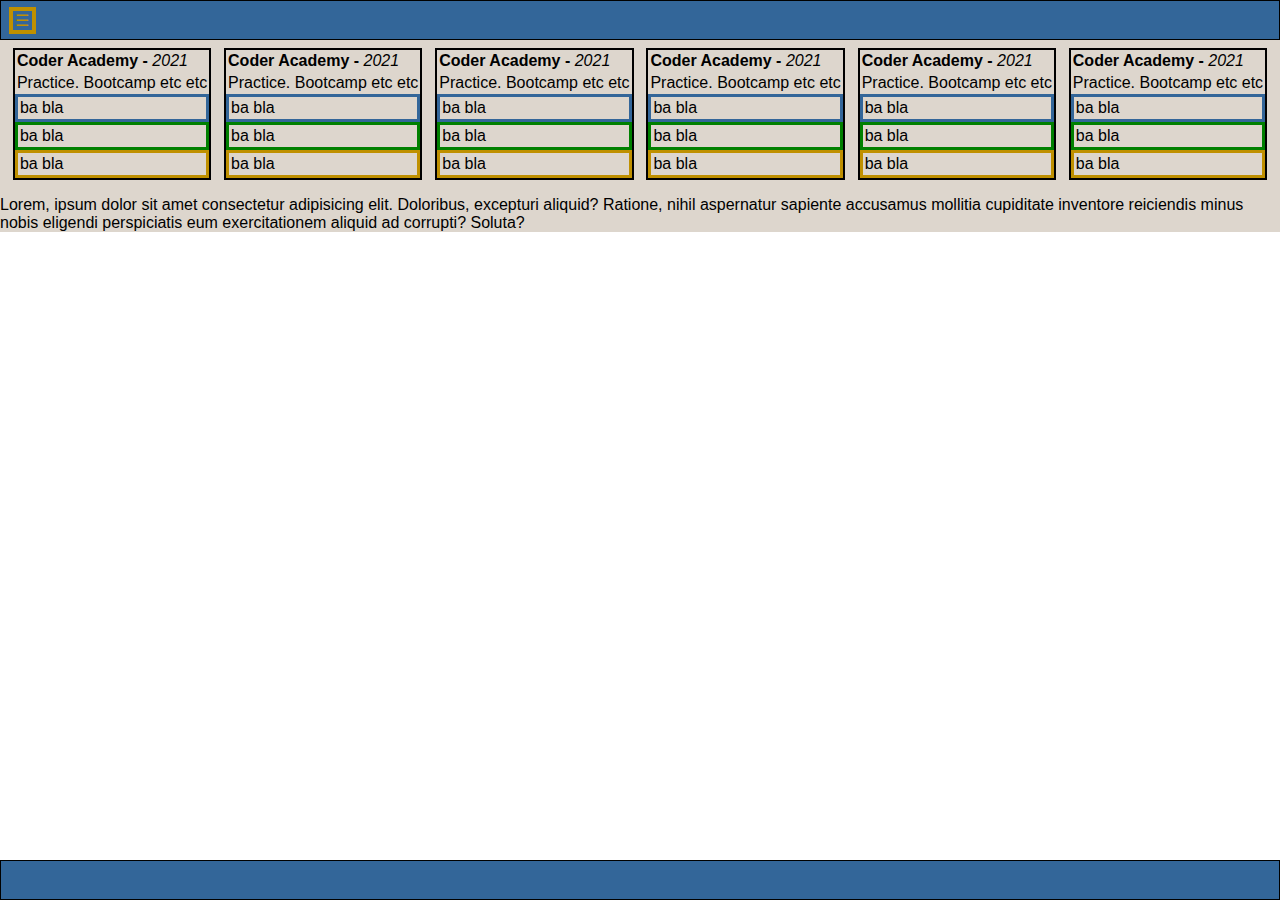
==== about.html @ 795d2b1c "Merge branch 'main' into Home" ====
<!DOCTYPE html>
<html lang="en">
<head>
    <meta charset="UTF-8">
    <meta http-equiv="X-UA-Compatible" content="IE=edge">
    <meta name="viewport" content="width=device-width, initial-scale=1.0">
    <link rel="stylesheet" type="text/css" href="css/style.css">
    <title>About Me</title>
</head>
<body>


<header>
    <nav>
        <div class="dropdown">
            <button class="dropbtn">&#9776;</button>
            <div class="dropdown-content">
            <a href="./index.html">Home</a>
            <a href="./about.html">About</a>
            <a href="./projects.html">Projects</a>
            <a href="./contact.html">Contact</a>
            </div>
          </div>
    </nav>
</header>
 <main class="about-page">
    <section class="whitebody">
        <div class="about-info">
            <!-- Single card -->
            <article class="card">
            <p class="res1"><strong>Coder Academy - </strong><em>2021</em></p>
            <p class="res1">Practice. Bootcamp etc etc</p>
            <p class="res2">ba bla</p>
            <p class="res3">ba bla</p>
            <p class="res4">ba bla</p>

            </article>
            <!-- End of Single card -->
            <article class="card">
            <p class="res1"><strong>Coder Academy - </strong><em>2021</em></p>
            <p class="res1">Practice. Bootcamp etc etc</p>
            <p class="res2">ba bla</p>
            <p class="res3">ba bla</p>
            <p class="res4">ba bla</p>

            </article>
            <!-- End of Single card -->
            <article class="card">
            <p class="res1"><strong>Coder Academy - </strong><em>2021</em></p>
            <p class="res1">Practice. Bootcamp etc etc</p>
            <p class="res2">ba bla</p>
            <p class="res3">ba bla</p>
            <p class="res4">ba bla</p>

            </article>
            <!-- End of Single card -->
            <!-- Single card -->
            <article class="card">
                <p class="res1"><strong>Coder Academy - </strong><em>2021</em></p>
                <p class="res1">Practice. Bootcamp etc etc</p>
                <p class="res2">ba bla</p>
                <p class="res3">ba bla</p>
                <p class="res4">ba bla</p>
            </article>
            <!-- End of Single card -->
            <article class="card">
                <p class="res1"><strong>Coder Academy - </strong><em>2021</em></p>
                <p class="res1">Practice. Bootcamp etc etc</p>
                <p class="res2">ba bla</p>
                <p class="res3">ba bla</p>
                <p class="res4">ba bla</p>
            </article>
                <!-- End of Single card -->
                <article class="card">
                <p class="res1"><strong>Coder Academy - </strong><em>2021</em></p>
                <p class="res1">Practice. Bootcamp etc etc</p>
                <p class="res2">ba bla</p>
                <p class="res3">ba bla</p>
                <p class="res4">ba bla</p>
    
                </article>
                <!-- End of Single card -->
                <p>Lorem, ipsum dolor sit amet consectetur adipisicing elit. Doloribus, excepturi aliquid? Ratione, nihil aspernatur sapiente accusamus mollitia cupiditate inventore reiciendis minus nobis eligendi perspiciatis eum exercitationem aliquid ad corrupti? Soluta?</p>
                

                
        </div>     
    </section>    


 </main>

    
    

   



    

 <footer>
   
</footer>
</body>


</html>









        <!-- <section id="profile">
            <h1 class="title">Rory Evers</h1>
            <div class="row container">
                <div class="col-4 col-s-12">
                    <img src="img/profile.jpg" alt="profile-pic">
                </div>
                <div class="col-8 col-s-12">
                    <p>Lorem ipsum, dolor sit amet consectetur adipisicing elit. Nemo beatae dolores eveniet, ducimus exercitationem velit dolore eius quis incidunt aut minima, porro consequatur fugit, similique ratione tempore distinctio! Animi, earum. Lorem ipsum dolor sit amet, consectetur adipisicing elit. Culpa possimus ducimus tempora odio veniam delectus, totam consequuntur tempore, itaque explicabo a dolorum accusantium ullam placeat reprehenderit, quo reiciendis porro necessitatibus!</p>
                    <p>Lorem ipsum dolor, sit amet consectetur adipisicing elit. Id ipsa vel deleniti sit? Magni facilis excepturi molestias rerum aliquid. Alias facere voluptas officiis sint veniam dolorum veritatis cupiditate autem iste.</p>
                </div>
            </div>
        </section>
        <section id="projects">
            <h1 class="title">PROJECTS</h1>
            <div class="row container">
                <div class="col-4 col-s-12">
                    <div class="project">
                        <img src="img/iot.jpeg" alt="iot">
                        <h2>Internet Of Things</h2>
                        <a href="/">Show More</a>
                    </div>
                </div>
                <div class="col-4 col-s-12">
                    <div class="project">
                        <img src="img/vehicle_diagnostics.jpeg" alt="iot">
                        <h2>vehicle diagnostics</h2>
                        <a href="/">Show More</a>
                    </div>
                </div>
                <div class="col-4 col-s-12">
                    <div class="project">
                        <img src="img/web-development.jpeg" alt="iot">
                        <h2>Web development</h2>
                        <a href="/">Show More</a>
                    </div>
                </div>
            </div>
        </section>
        <section id="skills"></section>
---- css/style.css ----
@import url('https://fonts.googleapis.com/css2?family=Libre+Baskerville&display=swap');
*{
    margin: 0;
    padding: 0;
    box-sizing: border-box;

}



/* Header */

header {
    min-height: 2.5rem;
    background-color: #336699;
    border: 1px solid #000000;
    text-align: center;
    display: flex;
    align-items: center;
    justify-content: left;
    padding-left: 0.5rem;
    width: 100%;
    position: fixed;
    
    
}

.dropbtn {
    background-color: #336699;
    color: #bf9000;
    /* font-weight: 600; */
    /* padding: 0.3em; */
    font-size: 1.0rem;
    border: solid 0.25rem ;
    cursor: pointer;
    height: 100%;
    box-sizing: border-box;
    padding-left: 0.15rem;
    padding-right: 0.15rem;

    
    
  }
  
  .dropdown {
    position: relative;
    display: inline-block;
    
  }
  
  .dropdown-content {
    display: none;
    position: absolute;
    background-color: #f9f9f9;
    min-width: 160px;
    box-shadow: 0px 8px 16px 0px rgba(0,0,0,0.2);
    z-index: 1;
  }
  
  .dropdown-content a {
    color: black;
    padding: 10px 16px;
    text-decoration: none;
    display: block;
    min-height: 1rem;
  }
  
  .dropdown-content a:hover {background-color: #f1f1f1}
  
  .dropdown:hover .dropdown-content {
    display: block;
  }
  
  .dropdown:hover .dropbtn {
    background-color: #3e8e41;
  }

/* body */
body{
    font-family: Verdana, Geneva, Tahoma, sans-serif;
    padding-bottom: 2.5rem;
    /* height: auto; */
}

/* Home */
.home-text {
    height: 100%;
    display: flex;
    flex-direction: column;
    align-items: center;
    justify-content: center;
}

.title {
    font-size: 1rem;
    text-align: center;
    margin-bottom: 1.2rem;
    max-width: 400px;
    font-weight: 400;
}

a {
    text-decoration: none;

}
.home-link1, .home-link2, .home-link3 {
    font-size: 1rem;
    border: 2px solid;
    padding: 0.3rem;
    margin-bottom: 0.3rem;
    border-radius: 3px;
    opacity: 1;
    
}
.home-link1 {
    color: #000000;
    border-color: #bf9000;
}

.home-link2 {
    color: #000000;
    border-color: #336699;
}
.home-link3 {
    color: #000000;
    border-color: green;
}

/* About */

.about-info {
    display: flex;
    flex-wrap: wrap;
    justify-content: space-evenly;
    align-items: center;
}

.card {
    max-width: 500px;
    margin: 1rem 0;
    border: solid 2px #000000;
    
}
.about-page {
   height: 100%;
   padding-top: 2rem;
   background: #ddd6cd;
  
}

.about-heading {
    color: black;
    padding-bottom: 1rem;
}

.about-intro {
    padding-bottom: 1rem;
    
}

.res-area {
    display: flex;
    flex-direction: row;
    flex-wrap: wrap;
    
    justify-content: space-between;
    
}

.res-box {
    border: solid 2px #000000;
    width: 200px;
    padding: 1px;
    background-color: #000000;
    font-size: 1em;
    margin-right: 1rem;
    margin-top: 1rem;
}

.res1, .res2, .res3, .res4, .res5 {
    /* margin: 1px; */
    background-color: #ddd6cd;
    padding: 2px;
}


.res2 {
    border: solid 3px #336699; 
}

.res3 {
    border: solid 3px green; 
}
.res4 {
    border: solid 3px #bf9000; 
}





/* Footer */
footer {
    height: 2.5rem;
    background-color: #336699;
    border: 1px solid #000000;
    position: fixed;
    bottom: 0;
    width: 100%;
    
}
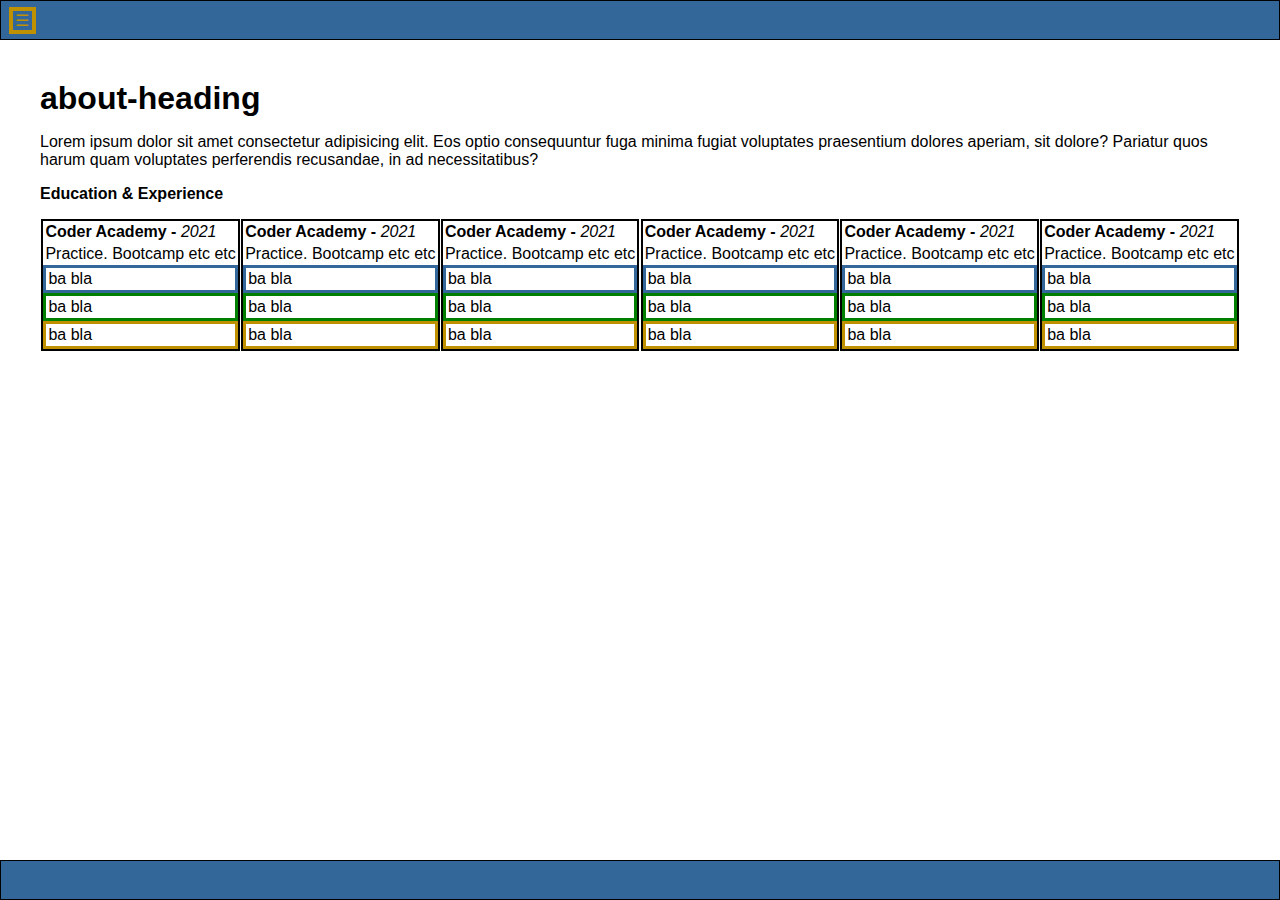
==== commit bceb5015: "Add sub heading, text and styling to About" ====
--- a/about.html
+++ b/about.html
@@ -24,8 +24,13 @@
     </nav>
 </header>
  <main class="about-page">
-    <section class="whitebody">
-        <div class="about-info">
+     <section class="about-top">
+        <h1 class="about-heading">about-heading</h1>
+        <article class="about-text">Lorem ipsum dolor sit amet consectetur adipisicing elit. Eos optio consequuntur fuga minima fugiat voluptates praesentium dolores aperiam, sit dolore? Pariatur quos harum quam voluptates perferendis recusandae, in ad necessitatibus?</article>
+    </section>
+    <h2 class="resume-heading">Education & Experience</h2>
+        <section class="about-info">
+            
             <!-- Single card -->
             <article class="card">
             <p class="res1"><strong>Coder Academy - </strong><em>2021</em></p>
@@ -36,6 +41,7 @@
 
             </article>
             <!-- End of Single card -->
+            <!-- Single card -->
             <article class="card">
             <p class="res1"><strong>Coder Academy - </strong><em>2021</em></p>
             <p class="res1">Practice. Bootcamp etc etc</p>
@@ -45,6 +51,7 @@
 
             </article>
             <!-- End of Single card -->
+            <!-- Single card -->
             <article class="card">
             <p class="res1"><strong>Coder Academy - </strong><em>2021</em></p>
             <p class="res1">Practice. Bootcamp etc etc</p>
@@ -63,6 +70,7 @@
                 <p class="res4">ba bla</p>
             </article>
             <!-- End of Single card -->
+            <!-- Single card -->
             <article class="card">
                 <p class="res1"><strong>Coder Academy - </strong><em>2021</em></p>
                 <p class="res1">Practice. Bootcamp etc etc</p>
@@ -71,6 +79,7 @@
                 <p class="res4">ba bla</p>
             </article>
                 <!-- End of Single card -->
+                <!-- Single card -->
                 <article class="card">
                 <p class="res1"><strong>Coder Academy - </strong><em>2021</em></p>
                 <p class="res1">Practice. Bootcamp etc etc</p>
@@ -80,11 +89,11 @@
     
                 </article>
                 <!-- End of Single card -->
-                <p>Lorem, ipsum dolor sit amet consectetur adipisicing elit. Doloribus, excepturi aliquid? Ratione, nihil aspernatur sapiente accusamus mollitia cupiditate inventore reiciendis minus nobis eligendi perspiciatis eum exercitationem aliquid ad corrupti? Soluta?</p>
+               
                 
 
                 
-        </div>     
+        </section>     
     </section>    
 
 
--- a/css/style.css
+++ b/css/style.css
@@ -20,11 +20,10 @@
     justify-content: left;
     padding-left: 0.5rem;
     width: 100%;
-    position: fixed;
-    
-    
-}
-
+    position: fixed; 
+}
+
+/* Navigation */
 .dropbtn {
     background-color: #336699;
     color: #bf9000;
@@ -36,16 +35,12 @@
     height: 100%;
     box-sizing: border-box;
     padding-left: 0.15rem;
-    padding-right: 0.15rem;
-
-    
-    
-  }
-  
+    padding-right: 0.15rem; 
+  }
+
   .dropdown {
     position: relative;
-    display: inline-block;
-    
+    display: inline-block;  
   }
   
   .dropdown-content {
@@ -78,8 +73,16 @@
 /* body */
 body{
     font-family: Verdana, Geneva, Tahoma, sans-serif;
-    padding-bottom: 2.5rem;
+    /* padding-bottom: 2.5rem; */
     /* height: auto; */
+}
+
+.home-page {
+    height: 100vh;
+    background: #FFFFFF;
+    display: flex;
+    align-items: center;
+    justify-content: center;
 }
 
 /* Home */
@@ -89,6 +92,7 @@
     flex-direction: column;
     align-items: center;
     justify-content: center;
+    /* padding-top: 5rem; */
 }
 
 .title {
@@ -128,6 +132,30 @@
 
 /* About */
 
+.about-page {
+    height: 100%;
+    /* padding-top: 2.5rem; */
+    background: #FFFFFF;
+    /* padding-bottom: 2.5rem; */
+    padding: 2.5rem;
+ }
+
+.about-top {
+    padding-top: 2.5rem;
+    display: flex;
+    flex-direction: column;
+    /* padding: 2.5rem; */
+}
+.about-heading {
+    color: black;
+    padding-bottom: 1rem;
+}
+
+.about-text {
+    padding-bottom: 1rem;
+    
+}
+
 .about-info {
     display: flex;
     flex-wrap: wrap;
@@ -141,45 +169,18 @@
     border: solid 2px #000000;
     
 }
-.about-page {
-   height: 100%;
-   padding-top: 2rem;
-   background: #ddd6cd;
-  
-}
-
-.about-heading {
-    color: black;
-    padding-bottom: 1rem;
-}
-
-.about-intro {
-    padding-bottom: 1rem;
-    
-}
-
-.res-area {
-    display: flex;
-    flex-direction: row;
-    flex-wrap: wrap;
-    
-    justify-content: space-between;
-    
-}
-
-.res-box {
-    border: solid 2px #000000;
-    width: 200px;
-    padding: 1px;
-    background-color: #000000;
-    font-size: 1em;
-    margin-right: 1rem;
-    margin-top: 1rem;
-}
+
+
+
+.resume-heading {
+    font-size: 1rem;
+}
+
+
 
 .res1, .res2, .res3, .res4, .res5 {
     /* margin: 1px; */
-    background-color: #ddd6cd;
+    background-color: #FFFFFF;
     padding: 2px;
 }
 
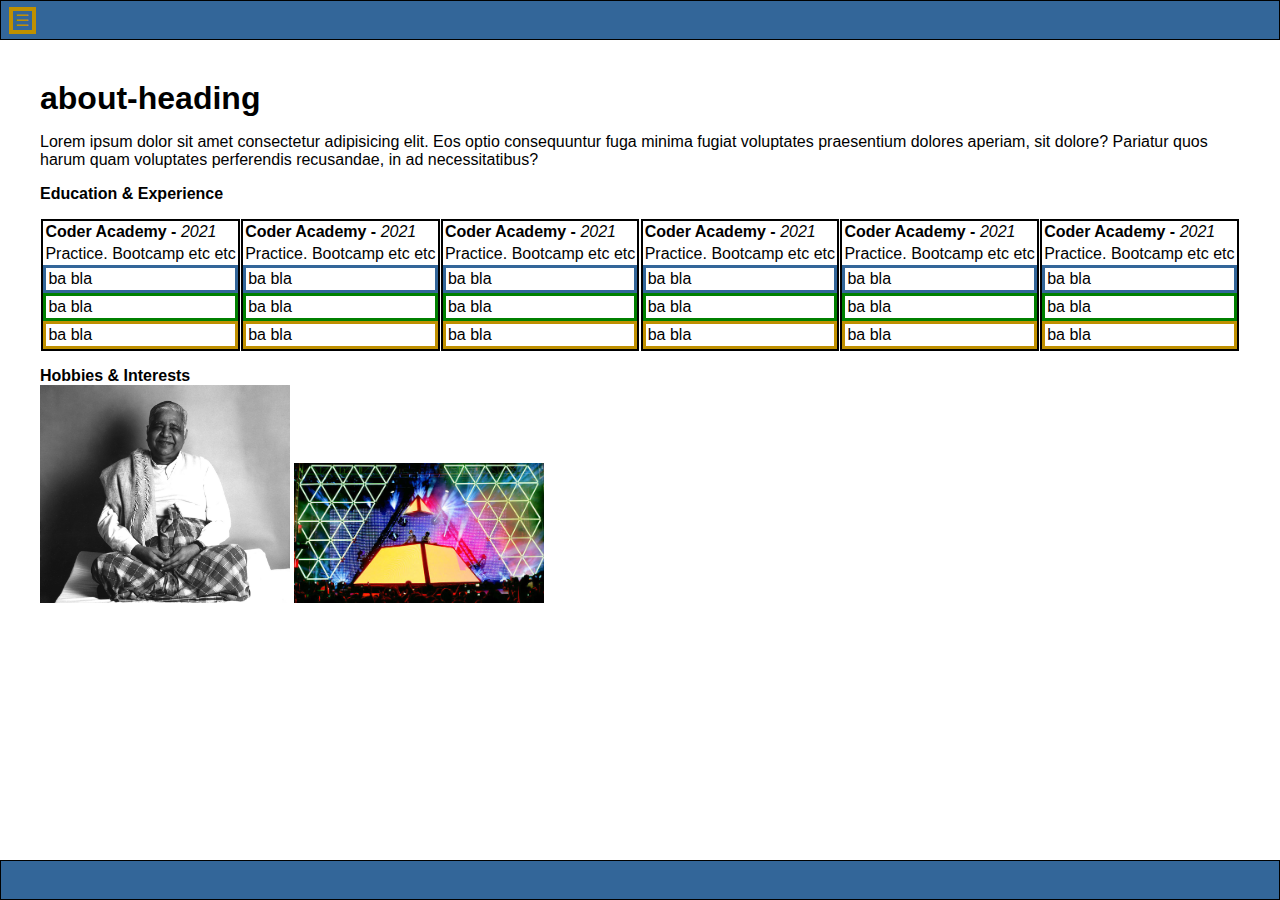
==== commit 84cc2b79: "Add hobby section to About" ====
--- a/about.html
+++ b/about.html
@@ -88,13 +88,17 @@
                 <p class="res4">ba bla</p>
     
                 </article>
-                <!-- End of Single card -->
-               
-                
+                <!-- End of Single card -->   
+        </section>
+        
+        <h2 class="resume-heading">Hobbies & Interests</h2>     
+        <section class="hobby-area">
+            <img class="hobby" src="./img/Vipassana.jpg">
+            <img class="hobby" src="./img/Daft-Punk.jpg">
 
-                
-        </section>     
-    </section>    
+
+        </section>
+    
 
 
  </main>
--- a/css/style.css
+++ b/css/style.css
@@ -196,7 +196,10 @@
     border: solid 3px #bf9000; 
 }
 
-
+/* Hobbies */
+.hobby {
+    max-width: 250px;
+}
 
 
 
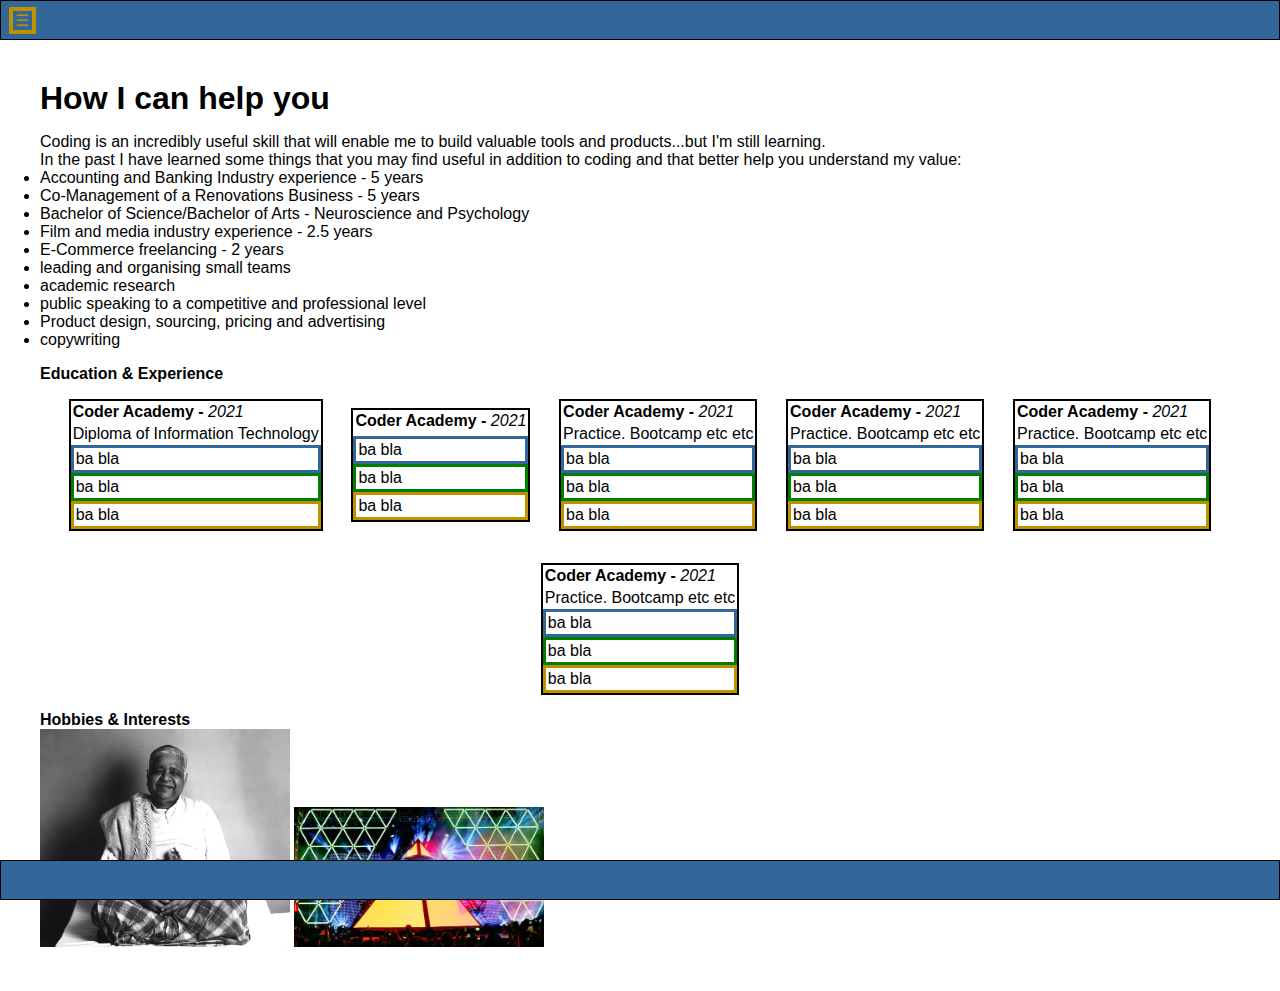
==== commit 7333ec06: "Add content and style to About" ====
--- a/about.html
+++ b/about.html
@@ -25,8 +25,21 @@
 </header>
  <main class="about-page">
      <section class="about-top">
-        <h1 class="about-heading">about-heading</h1>
-        <article class="about-text">Lorem ipsum dolor sit amet consectetur adipisicing elit. Eos optio consequuntur fuga minima fugiat voluptates praesentium dolores aperiam, sit dolore? Pariatur quos harum quam voluptates perferendis recusandae, in ad necessitatibus?</article>
+        <h1 class="about-heading">How I can help you</h1>
+        <article class="about-text"><p class=about-text-p1>Coding is an incredibly useful skill that will enable me to build valuable tools and products...but I'm still learning.</p> <p class = about-text-p2>In the past I have learned some things that you may find useful in addition to coding and that better help you understand my value:</p> 
+            <ul class="skillslist">
+                <li>Accounting and Banking Industry experience - 5 years</li>
+                <li>Co-Management of a Renovations Business - 5 years</li>
+                <li>Bachelor of Science/Bachelor of Arts - Neuroscience and Psychology</li>
+                <li>Film and media industry experience - 2.5 years</li>
+                <li>E-Commerce freelancing - 2 years</li>
+                <li>leading and organising small teams</li>
+                <li>academic research</li>
+                <li>public speaking to a competitive and professional level</li>
+                <li>Product design, sourcing, pricing and advertising</li>
+                <li>copywriting</li> 
+            </ul> 
+        </article>
     </section>
     <h2 class="resume-heading">Education & Experience</h2>
         <section class="about-info">
@@ -34,7 +47,7 @@
             <!-- Single card -->
             <article class="card">
             <p class="res1"><strong>Coder Academy - </strong><em>2021</em></p>
-            <p class="res1">Practice. Bootcamp etc etc</p>
+            <p class="res1">Diploma of Information Technology</p>
             <p class="res2">ba bla</p>
             <p class="res3">ba bla</p>
             <p class="res4">ba bla</p>
@@ -44,7 +57,7 @@
             <!-- Single card -->
             <article class="card">
             <p class="res1"><strong>Coder Academy - </strong><em>2021</em></p>
-            <p class="res1">Practice. Bootcamp etc etc</p>
+            <p class="res1"></p>
             <p class="res2">ba bla</p>
             <p class="res3">ba bla</p>
             <p class="res4">ba bla</p>
--- a/css/style.css
+++ b/css/style.css
@@ -77,6 +77,10 @@
     /* height: auto; */
 }
 
+
+
+/* Home */
+
 .home-page {
     height: 100vh;
     background: #FFFFFF;
@@ -85,7 +89,6 @@
     justify-content: center;
 }
 
-/* Home */
 .home-text {
     height: 100%;
     display: flex;
@@ -164,9 +167,10 @@
 }
 
 .card {
-    max-width: 500px;
+    max-width: 350px;
     margin: 1rem 0;
     border: solid 2px #000000;
+    wrap
     
 }
 
@@ -199,6 +203,109 @@
 /* Hobbies */
 .hobby {
     max-width: 250px;
+}
+
+/* Projects */
+.projects-page {
+    height: 100%;
+    /* padding-top: 2.5rem; */
+    background: #FFFFFF;
+    /* padding-bottom: 2.5rem; */
+    padding: 2.5rem;
+}
+
+.projects-top {
+    padding-top: 2.5rem;
+    display: flex;
+    flex-direction: column;
+    /* padding: 2.5rem; */
+}
+.projects-heading {
+    color: black;
+    padding-bottom: 1rem;
+}
+
+.projects-text {
+    padding-bottom: 1rem;
+    
+}
+
+.coding-heading, .ecomm-heading, .blog-heading {
+    font-size: 1.2rem;
+}
+
+
+/* Cards for project page */
+.p-card {
+    max-width: 300px;
+    margin: 1rem 0;
+    border: solid 2px #000000;
+    padding: 0.5rem;
+    /* height: 300px; */
+}
+
+.pc1 {
+    font-weight: 700;
+}
+.pc2 {
+    padding-bottom: 1rem;
+    font-style: italic;
+    padding-top: 0.25rem;
+
+}
+
+.pc-img {
+    width: 100%;
+    /* max-width: 200px; */
+    padding-top: 1rem;
+    
+    
+}
+
+/* Area where cards sit on projects page */
+.ecomm-info, .blog-info, .coding-info {
+    display: flex;
+    flex-wrap: wrap;
+    justify-content: space-between;
+    align-items: flex-start;
+    
+}
+
+/* Contact Page */
+
+.contact-page {
+    height: 100%;
+    background: #FFFFFF;
+    padding: 2.5rem;
+     }
+    
+.contact-top {
+    padding-top: 2.5rem;
+    display: flex;
+    flex-direction: column;
+    }
+.contact-heading {
+    color: black;
+    padding-bottom: 1rem;
+    }
+    
+.contact-text {
+    padding-bottom: 1rem;
+        
+    }
+    
+.contact-info {
+    /* display: flex; */
+    /* flex-direction: column; */
+    /* flex-wrap: wrap; */
+    
+    /* padding-right: 1rem; */
+    list-style-type: none;
+    
+    }
+
+.contact-info li {
+    padding-bottom: 1rem;
 }
 
 
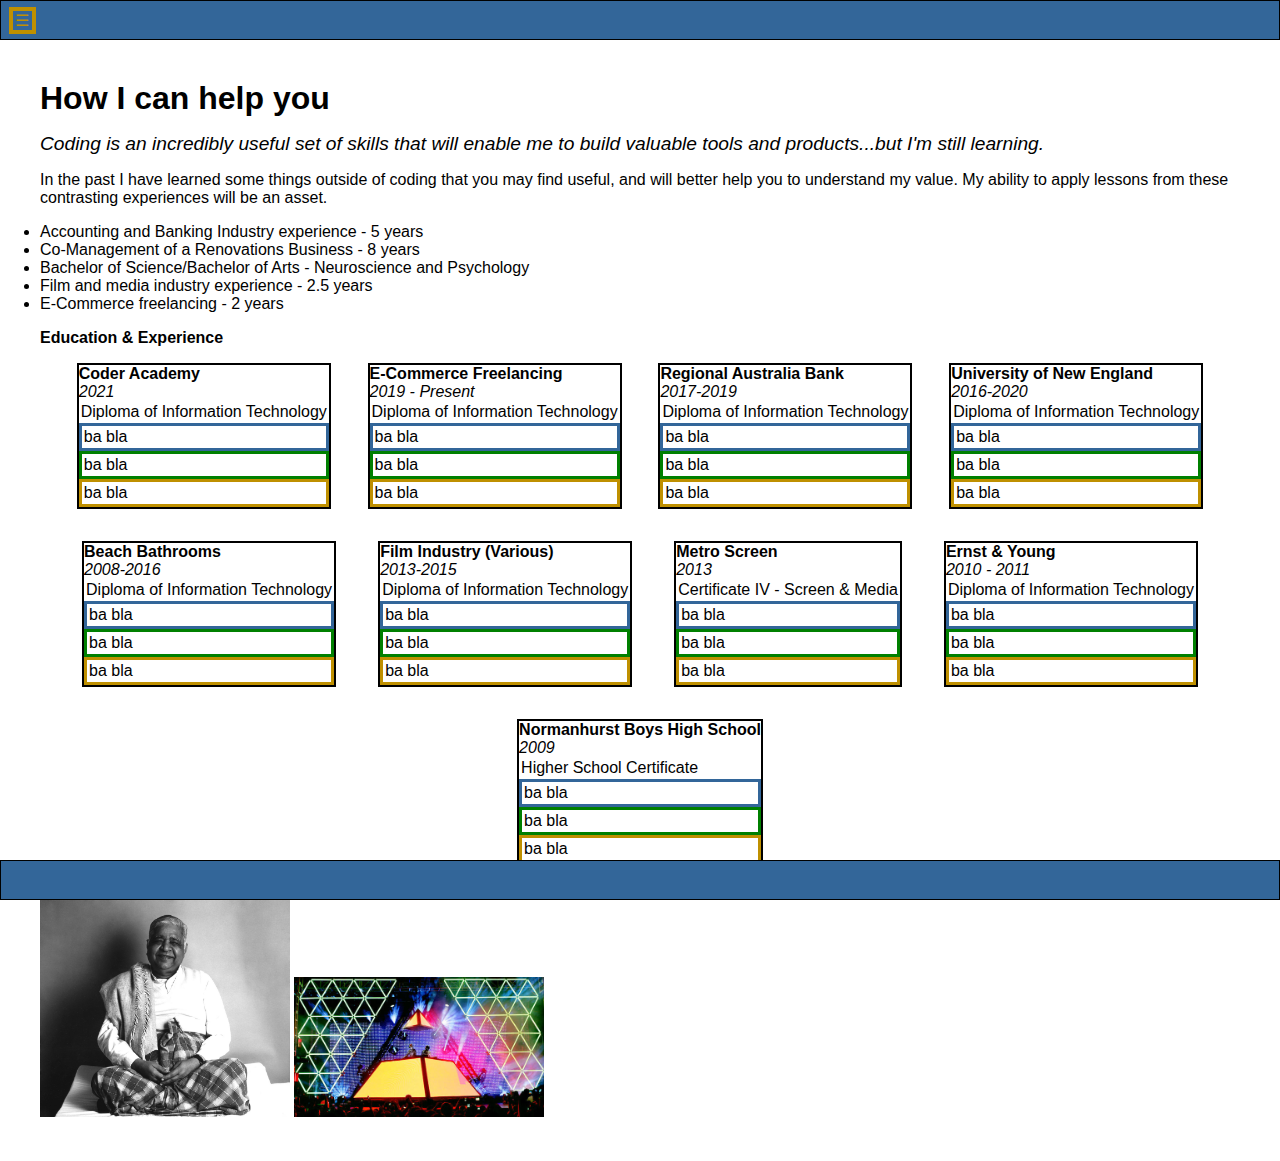
==== commit 336e5e95: "Merge pull request #20 from RoryEvers/aboutcontent" ====
--- a/about.html
+++ b/about.html
@@ -26,18 +26,16 @@
  <main class="about-page">
      <section class="about-top">
         <h1 class="about-heading">How I can help you</h1>
-        <article class="about-text"><p class=about-text-p1>Coding is an incredibly useful skill that will enable me to build valuable tools and products...but I'm still learning.</p> <p class = about-text-p2>In the past I have learned some things that you may find useful in addition to coding and that better help you understand my value:</p> 
+        <article class="about-text">
+            <p class=about-text-p1><span class="quote">Coding is an incredibly useful set of skills that will enable me to build valuable tools and products...but I'm still learning.</span></p> 
+            <p class = about-text-p2>In the past I have learned some things outside of coding that you may find useful, and will better help you to understand my value. My ability to apply lessons from these contrasting experiences will be an asset. </p> 
             <ul class="skillslist">
                 <li>Accounting and Banking Industry experience - 5 years</li>
-                <li>Co-Management of a Renovations Business - 5 years</li>
+                <li>Co-Management of a Renovations Business - 8 years</li>
                 <li>Bachelor of Science/Bachelor of Arts - Neuroscience and Psychology</li>
                 <li>Film and media industry experience - 2.5 years</li>
                 <li>E-Commerce freelancing - 2 years</li>
-                <li>leading and organising small teams</li>
-                <li>academic research</li>
-                <li>public speaking to a competitive and professional level</li>
-                <li>Product design, sourcing, pricing and advertising</li>
-                <li>copywriting</li> 
+               
             </ul> 
         </article>
     </section>
@@ -46,62 +44,105 @@
             
             <!-- Single card -->
             <article class="card">
-            <p class="res1"><strong>Coder Academy - </strong><em>2021</em></p>
-            <p class="res1">Diploma of Information Technology</p>
-            <p class="res2">ba bla</p>
-            <p class="res3">ba bla</p>
-            <p class="res4">ba bla</p>
+              <p class="res-h">Coder Academy</p>
+              <p class="res-date">2021</p>
+              <p class="res1">Diploma of Information Technology</p>
+              <p class="res2">ba bla</p>
+              <p class="res3">ba bla</p>
+              <p class="res4">ba bla</p>
 
             </article>
             <!-- End of Single card -->
             <!-- Single card -->
             <article class="card">
-            <p class="res1"><strong>Coder Academy - </strong><em>2021</em></p>
-            <p class="res1"></p>
-            <p class="res2">ba bla</p>
-            <p class="res3">ba bla</p>
-            <p class="res4">ba bla</p>
-
-            </article>
-            <!-- End of Single card -->
-            <!-- Single card -->
-            <article class="card">
-            <p class="res1"><strong>Coder Academy - </strong><em>2021</em></p>
-            <p class="res1">Practice. Bootcamp etc etc</p>
-            <p class="res2">ba bla</p>
-            <p class="res3">ba bla</p>
-            <p class="res4">ba bla</p>
-
-            </article>
-            <!-- End of Single card -->
-            <!-- Single card -->
-            <article class="card">
-                <p class="res1"><strong>Coder Academy - </strong><em>2021</em></p>
-                <p class="res1">Practice. Bootcamp etc etc</p>
-                <p class="res2">ba bla</p>
-                <p class="res3">ba bla</p>
-                <p class="res4">ba bla</p>
-            </article>
-            <!-- End of Single card -->
-            <!-- Single card -->
-            <article class="card">
-                <p class="res1"><strong>Coder Academy - </strong><em>2021</em></p>
-                <p class="res1">Practice. Bootcamp etc etc</p>
-                <p class="res2">ba bla</p>
-                <p class="res3">ba bla</p>
-                <p class="res4">ba bla</p>
-            </article>
-                <!-- End of Single card -->
-                <!-- Single card -->
-                <article class="card">
-                <p class="res1"><strong>Coder Academy - </strong><em>2021</em></p>
-                <p class="res1">Practice. Bootcamp etc etc</p>
-                <p class="res2">ba bla</p>
-                <p class="res3">ba bla</p>
-                <p class="res4">ba bla</p>
-    
-                </article>
-                <!-- End of Single card -->   
+                <p class="res-h">E-Commerce Freelancing</p>
+                <p class="res-date">2019 - Present</p>
+                <p class="res1">Diploma of Information Technology</p>
+                <p class="res2">ba bla</p>
+                <p class="res3">ba bla</p>
+                <p class="res4">ba bla</p>
+  
+              </article>
+              <!-- End of Single card -->
+            <!-- Single card -->
+            <article class="card">
+                <p class="res-h">Regional Australia Bank</p>
+                <p class="res-date">2017-2019</p>
+                <p class="res1">Diploma of Information Technology</p>
+                <p class="res2">ba bla</p>
+                <p class="res3">ba bla</p>
+                <p class="res4">ba bla</p>
+  
+              </article>
+              <!-- End of Single card -->
+            <!-- Single card -->
+            <article class="card">
+                <p class="res-h">University of New England</p>
+                <p class="res-date">2016-2020</p>
+                <p class="res1">Diploma of Information Technology</p>
+                <p class="res2">ba bla</p>
+                <p class="res3">ba bla</p>
+                <p class="res4">ba bla</p>
+  
+              </article>
+              <!-- End of Single card -->
+            <!-- Single card -->
+            <article class="card">
+                <p class="res-h">Beach Bathrooms</p>
+                <p class="res-date">2008-2016</p>
+                <p class="res1">Diploma of Information Technology</p>
+                <p class="res2">ba bla</p>
+                <p class="res3">ba bla</p>
+                <p class="res4">ba bla</p>
+  
+              </article>
+              <!-- End of Single card -->
+            <!-- Single card -->
+            <article class="card">
+                <p class="res-h">Film Industry (Various)</p>
+                <p class="res-date">2013-2015</p>
+                <p class="res1">Diploma of Information Technology</p>
+                <p class="res2">ba bla</p>
+                <p class="res3">ba bla</p>
+                <p class="res4">ba bla</p>
+  
+              </article>
+              <!-- End of Single card -->
+            <!-- Single card -->
+            <article class="card">
+                <p class="res-h">Metro Screen</p>
+                <p class="res-date">2013</p>
+                <p class="res1">Certificate IV - Screen & Media</p>
+                <p class="res2">ba bla</p>
+                <p class="res3">ba bla</p>
+                <p class="res4">ba bla</p>
+  
+              </article>
+              <!-- End of Single card -->
+            <!-- Single card -->
+            <article class="card">
+                <p class="res-h">Ernst & Young</p>
+                <p class="res-date">2010 - 2011</p>
+                <p class="res1">Diploma of Information Technology</p>
+                <p class="res2">ba bla</p>
+                <p class="res3">ba bla</p>
+                <p class="res4">ba bla</p>
+  
+              </article>
+              <!-- End of Single card -->
+            <!-- Single card -->
+            <article class="card">
+                <p class="res-h">Normanhurst Boys High School</p>
+                <p class="res-date">2009</p>
+                <p class="res1">Higher School Certificate</p>
+                <p class="res2">ba bla</p>
+                <p class="res3">ba bla</p>
+                <p class="res4">ba bla</p>
+  
+              </article>
+              <!-- End of Single card -->
+                 
+                    
         </section>
         
         <h2 class="resume-heading">Hobbies & Interests</h2>     
--- a/css/style.css
+++ b/css/style.css
@@ -147,6 +147,9 @@
     padding-top: 2.5rem;
     display: flex;
     flex-direction: column;
+    justify-content: space-evenly;
+    flex-wrap: wrap;
+    /* max-width: 500px */
     /* padding: 2.5rem; */
 }
 .about-heading {
@@ -159,6 +162,18 @@
     
 }
 
+.about-text-p1 {
+    padding-bottom: 1rem;
+}
+.about-text-p2 {
+    padding-bottom: 1rem;
+}
+
+.quote {
+    font-style: italic;
+    font-size: 1.2rem;
+    
+}
 .about-info {
     display: flex;
     flex-wrap: wrap;
@@ -170,7 +185,7 @@
     max-width: 350px;
     margin: 1rem 0;
     border: solid 2px #000000;
-    wrap
+   
     
 }
 
@@ -188,6 +203,13 @@
     padding: 2px;
 }
 
+.res-h {
+    font-weight: bold;
+}
+
+.res-date {
+    font-style: italic;
+}
 
 .res2 {
     border: solid 3px #336699; 
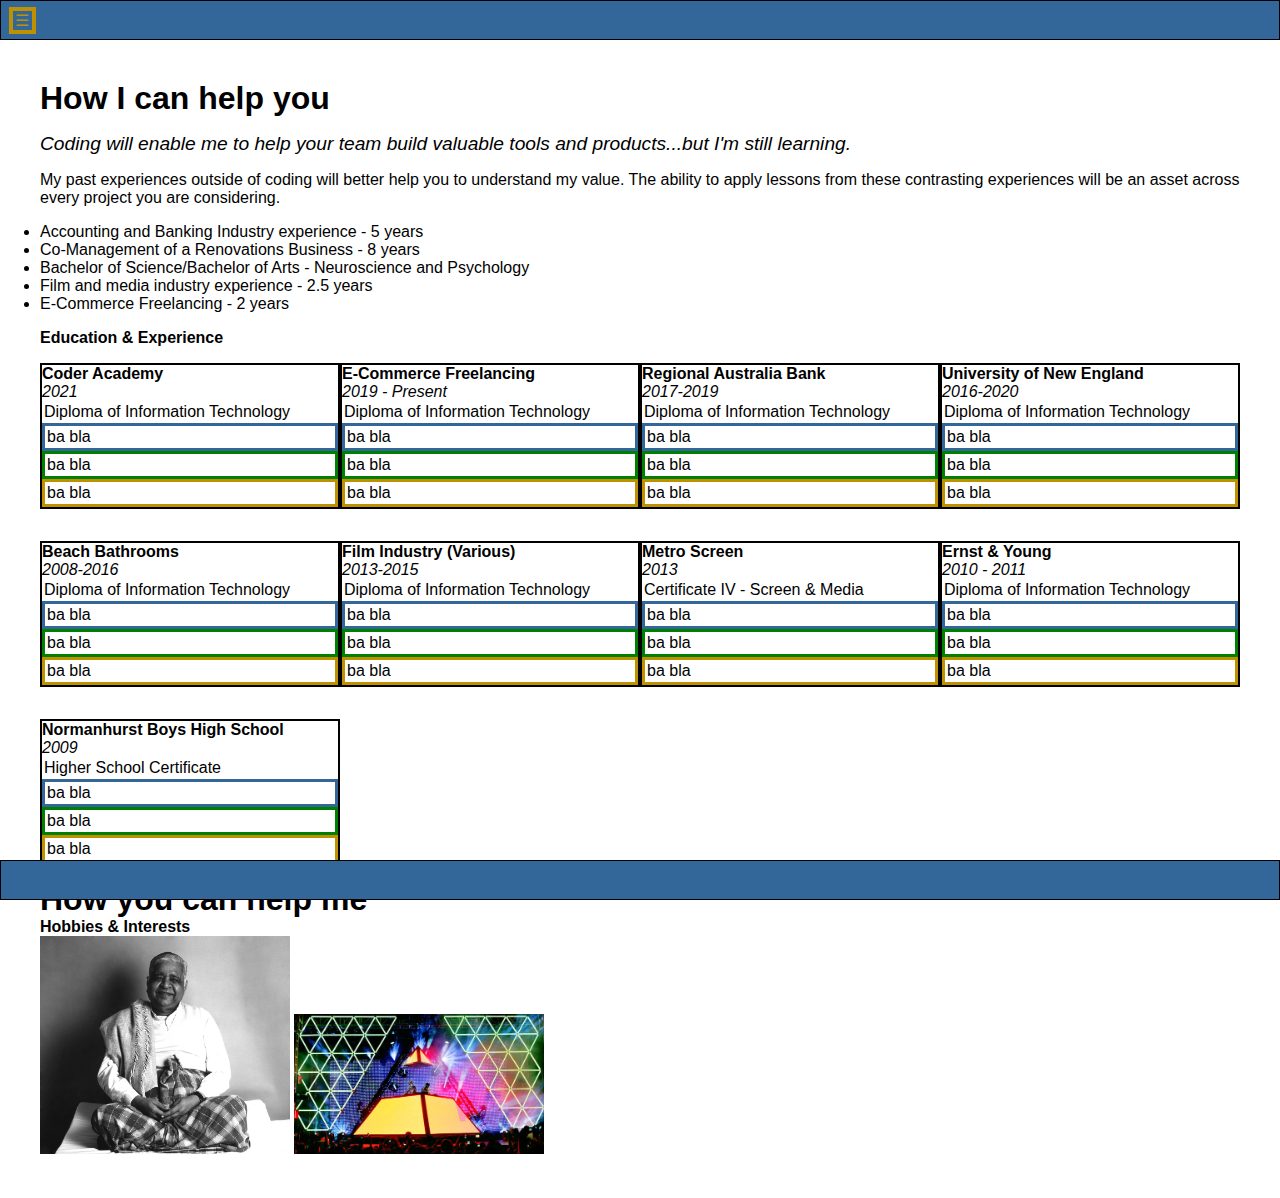
==== commit 11d9acbf: "Edit paragraphs and formatting About upper section" ====
--- a/about.html
+++ b/about.html
@@ -27,16 +27,17 @@
      <section class="about-top">
         <h1 class="about-heading">How I can help you</h1>
         <article class="about-text">
-            <p class=about-text-p1><span class="quote">Coding is an incredibly useful set of skills that will enable me to build valuable tools and products...but I'm still learning.</span></p> 
-            <p class = about-text-p2>In the past I have learned some things outside of coding that you may find useful, and will better help you to understand my value. My ability to apply lessons from these contrasting experiences will be an asset. </p> 
+            <p class=about-text-p1><span class="quote">Coding will enable me to help your team build valuable tools and products...but I'm still learning.</span></p> 
+            <p class = about-text-p2>My past experiences outside of coding will better help you to understand my value. The ability to apply lessons from these contrasting experiences will be an asset across every project you are considering. </p> 
             <ul class="skillslist">
                 <li>Accounting and Banking Industry experience - 5 years</li>
                 <li>Co-Management of a Renovations Business - 8 years</li>
                 <li>Bachelor of Science/Bachelor of Arts - Neuroscience and Psychology</li>
                 <li>Film and media industry experience - 2.5 years</li>
-                <li>E-Commerce freelancing - 2 years</li>
+                <li>E-Commerce Freelancing - 2 years</li>
                
             </ul> 
+            
         </article>
     </section>
     <h2 class="resume-heading">Education & Experience</h2>
@@ -144,8 +145,13 @@
                  
                     
         </section>
-        
-        <h2 class="resume-heading">Hobbies & Interests</h2>     
+        <section class="forme">
+        <h1 class="forme-h">How you can help me</h1>
+        
+        
+        
+        
+            <h2 class="resume-heading">Hobbies & Interests</h2>     
         <section class="hobby-area">
             <img class="hobby" src="./img/Vipassana.jpg">
             <img class="hobby" src="./img/Daft-Punk.jpg">
@@ -153,7 +159,7 @@
 
         </section>
     
-
+    </section>
 
  </main>
 
--- a/css/style.css
+++ b/css/style.css
@@ -177,12 +177,13 @@
 .about-info {
     display: flex;
     flex-wrap: wrap;
-    justify-content: space-evenly;
+    justify-content: space-between;
     align-items: center;
 }
 
 .card {
-    max-width: 350px;
+    /* max-width: 350px; */
+    width: 300px;
     margin: 1rem 0;
     border: solid 2px #000000;
    
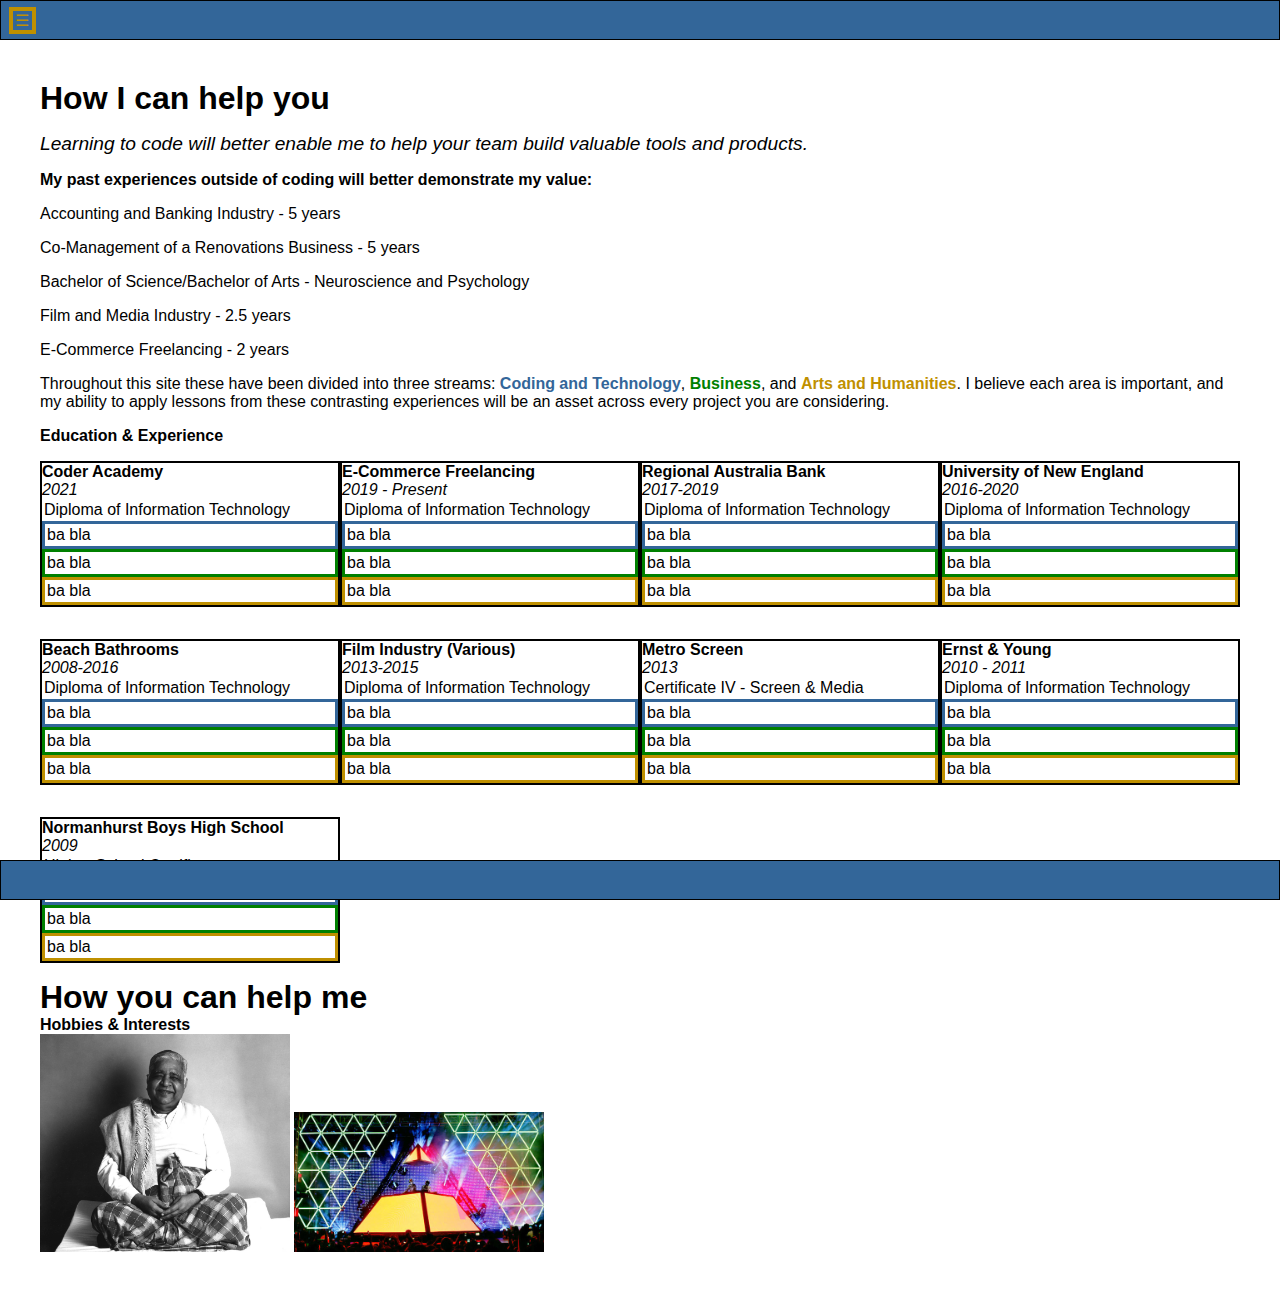
==== commit 90015b2d: "Merge pull request #21 from RoryEvers/aboutcontent" ====
--- a/about.html
+++ b/about.html
@@ -27,16 +27,18 @@
      <section class="about-top">
         <h1 class="about-heading">How I can help you</h1>
         <article class="about-text">
-            <p class=about-text-p1><span class="quote">Coding will enable me to help your team build valuable tools and products...but I'm still learning.</span></p> 
-            <p class = about-text-p2>My past experiences outside of coding will better help you to understand my value. The ability to apply lessons from these contrasting experiences will be an asset across every project you are considering. </p> 
+           <span class="quote">Learning to code will better enable me to help your team build valuable tools and products.</span> 
+            <p class = about-text-p1>My past experiences outside of coding will better demonstrate my value:</p>  
             <ul class="skillslist">
-                <li>Accounting and Banking Industry experience - 5 years</li>
-                <li>Co-Management of a Renovations Business - 8 years</li>
+                <li>Accounting and Banking Industry - 5 years</li>
+                <li>Co-Management of a Renovations Business - 5 years</li>
                 <li>Bachelor of Science/Bachelor of Arts - Neuroscience and Psychology</li>
-                <li>Film and media industry experience - 2.5 years</li>
+                <li>Film and Media Industry - 2.5 years</li>
                 <li>E-Commerce Freelancing - 2 years</li>
                
             </ul> 
+            <p class="about-text-p2"></p>Throughout this site these have been divided into three streams: <span class="coding-span">Coding and Technology</span>, <span class="bus-span">Business</span>, and <span class="arts-span">Arts and Humanities</span>. I believe each area is important, and my ability to apply lessons from these contrasting experiences will be an asset across every project you are considering.</p> 
+            
             
         </article>
     </section>
--- a/css/style.css
+++ b/css/style.css
@@ -164,16 +164,40 @@
 
 .about-text-p1 {
     padding-bottom: 1rem;
-}
-.about-text-p2 {
-    padding-bottom: 1rem;
-}
+    font-weight: 600;
+    padding-top: 1rem;
+}
+/* .about-text-p2 {
+    padding-bottom: 1rem;
+} */
 
 .quote {
     font-style: italic;
     font-size: 1.2rem;
-    
-}
+    /* padding-bottom: 1rem; */
+    
+}
+
+.coding-span {
+    font-weight: 600;
+    color: #336699;
+}
+
+.bus-span {
+    font-weight: 600;
+    color: green;
+}
+
+.arts-span {
+    font-weight: 600;
+    color: #bf9000;
+}
+
+.skillslist li {
+list-style-type: none;
+padding-bottom: 1rem;
+}
+
 .about-info {
     display: flex;
     flex-wrap: wrap;
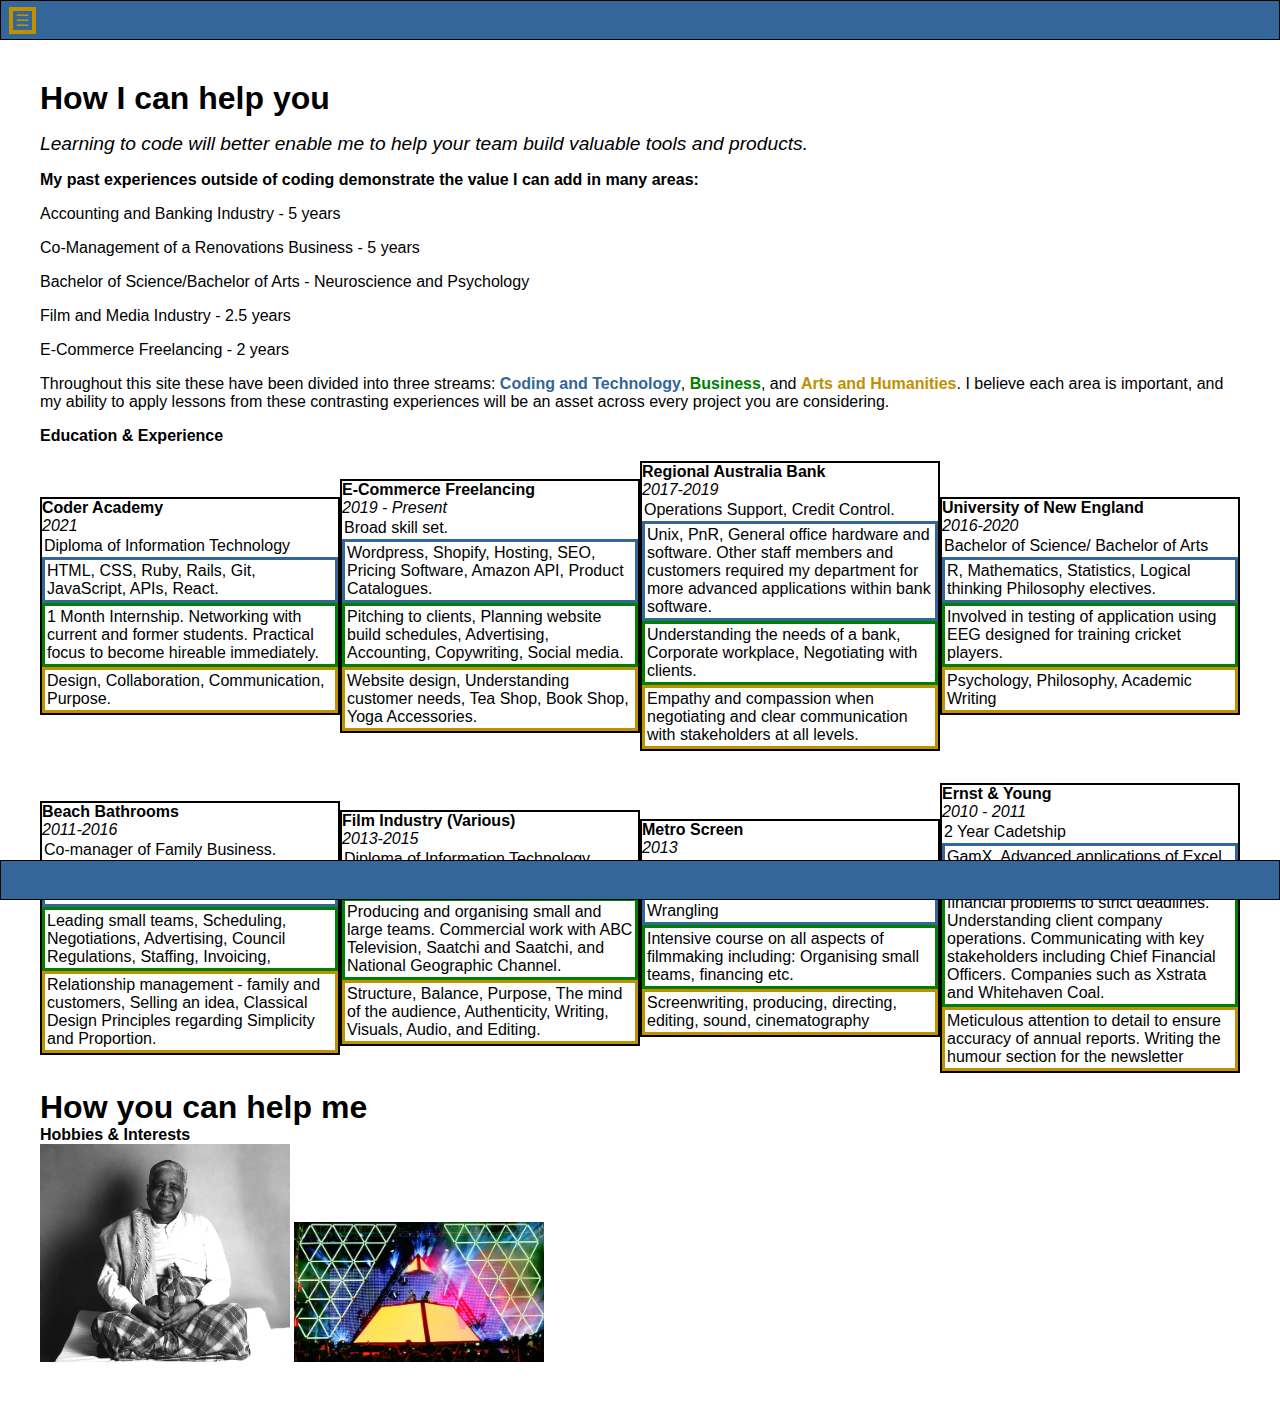
==== commit d46a53ba: "edit content resume cards" ====
--- a/about.html
+++ b/about.html
@@ -28,7 +28,7 @@
         <h1 class="about-heading">How I can help you</h1>
         <article class="about-text">
            <span class="quote">Learning to code will better enable me to help your team build valuable tools and products.</span> 
-            <p class = about-text-p1>My past experiences outside of coding will better demonstrate my value:</p>  
+            <p class = about-text-p1>My past experiences outside of coding demonstrate the value I can add in many areas:</p>  
             <ul class="skillslist">
                 <li>Accounting and Banking Industry - 5 years</li>
                 <li>Co-Management of a Renovations Business - 5 years</li>
@@ -50,9 +50,9 @@
               <p class="res-h">Coder Academy</p>
               <p class="res-date">2021</p>
               <p class="res1">Diploma of Information Technology</p>
-              <p class="res2">ba bla</p>
-              <p class="res3">ba bla</p>
-              <p class="res4">ba bla</p>
+              <p class="res2">HTML, CSS, Ruby, Rails, Git, JavaScript, APIs, React.</p>
+              <p class="res3">1 Month Internship. Networking with current and former students. Practical focus to become hireable immediately. </p>
+              <p class="res4">Design, Collaboration, Communication, Purpose.</p>
 
             </article>
             <!-- End of Single card -->
@@ -60,10 +60,10 @@
             <article class="card">
                 <p class="res-h">E-Commerce Freelancing</p>
                 <p class="res-date">2019 - Present</p>
-                <p class="res1">Diploma of Information Technology</p>
-                <p class="res2">ba bla</p>
-                <p class="res3">ba bla</p>
-                <p class="res4">ba bla</p>
+                <p class="res1">Broad skill set.</p>
+                <p class="res2">Wordpress, Shopify, Hosting, SEO, Pricing Software, Amazon API, Product Catalogues.</p>
+                <p class="res3">Pitching to clients, Planning website build schedules, Advertising, Accounting, Copywriting, Social media. </p>
+                <p class="res4">Website design, Understanding customer needs, Tea Shop, Book Shop, Yoga Accessories.</p>
   
               </article>
               <!-- End of Single card -->
@@ -71,10 +71,10 @@
             <article class="card">
                 <p class="res-h">Regional Australia Bank</p>
                 <p class="res-date">2017-2019</p>
-                <p class="res1">Diploma of Information Technology</p>
-                <p class="res2">ba bla</p>
-                <p class="res3">ba bla</p>
-                <p class="res4">ba bla</p>
+                <p class="res1">Operations Support, Credit Control.</p>
+                <p class="res2">Unix, PnR, General office hardware and software. Other staff members and customers required my department for more advanced applications within bank software.</p>
+                <p class="res3">Understanding the needs of a bank, Corporate workplace, Negotiating with clients.</p>
+                <p class="res4">Empathy and compassion when negotiating and clear communication with stakeholders at all levels.</p>
   
               </article>
               <!-- End of Single card -->
@@ -82,21 +82,21 @@
             <article class="card">
                 <p class="res-h">University of New England</p>
                 <p class="res-date">2016-2020</p>
-                <p class="res1">Diploma of Information Technology</p>
-                <p class="res2">ba bla</p>
-                <p class="res3">ba bla</p>
-                <p class="res4">ba bla</p>
+                <p class="res1">Bachelor of Science/ Bachelor of Arts</p>
+                <p class="res2">R, Mathematics, Statistics, Logical thinking Philosophy electives. </p>
+                <p class="res3">Involved in testing of application using EEG designed for training cricket players.</p>
+                <p class="res4">Psychology, Philosophy, Academic Writing </p>
   
               </article>
               <!-- End of Single card -->
             <!-- Single card -->
             <article class="card">
                 <p class="res-h">Beach Bathrooms</p>
-                <p class="res-date">2008-2016</p>
-                <p class="res1">Diploma of Information Technology</p>
-                <p class="res2">ba bla</p>
-                <p class="res3">ba bla</p>
-                <p class="res4">ba bla</p>
+                <p class="res-date">2011-2016</p>
+                <p class="res1">Co-manager of Family Business.</p>
+                <p class="res2">CAD, MYOB, tools with digital features, website</p>
+                <p class="res3">Leading small teams, Scheduling, Negotiations, Advertising, Council Regulations, Staffing, Invoicing, </p>
+                <p class="res4">Relationship management - family and customers, Selling an idea, Classical Design Principles regarding Simplicity and Proportion.</p>
   
               </article>
               <!-- End of Single card -->
@@ -105,9 +105,9 @@
                 <p class="res-h">Film Industry (Various)</p>
                 <p class="res-date">2013-2015</p>
                 <p class="res1">Diploma of Information Technology</p>
-                <p class="res2">ba bla</p>
-                <p class="res3">ba bla</p>
-                <p class="res4">ba bla</p>
+                <p class="res2">Final Cut Pro</p>
+                <p class="res3">Producing and organising small and large teams. Commercial work with ABC Television, Saatchi and Saatchi, and National Geographic Channel.</p>
+                <p class="res4">Structure, Balance, Purpose, The mind of the audience, Authenticity, Writing, Visuals, Audio, and Editing. </p>
   
               </article>
               <!-- End of Single card -->
@@ -116,9 +116,9 @@
                 <p class="res-h">Metro Screen</p>
                 <p class="res-date">2013</p>
                 <p class="res1">Certificate IV - Screen & Media</p>
-                <p class="res2">ba bla</p>
-                <p class="res3">ba bla</p>
-                <p class="res4">ba bla</p>
+                <p class="res2">Final Cut Pro, Canon 5D, Data Wrangling</p>
+                <p class="res3">Intensive course on all aspects of filmmaking including: Organising small teams, financing etc.</p>
+                <p class="res4">Screenwriting, producing, directing, editing, sound, cinematography</p>
   
               </article>
               <!-- End of Single card -->
@@ -126,21 +126,10 @@
             <article class="card">
                 <p class="res-h">Ernst & Young</p>
                 <p class="res-date">2010 - 2011</p>
-                <p class="res1">Diploma of Information Technology</p>
-                <p class="res2">ba bla</p>
-                <p class="res3">ba bla</p>
-                <p class="res4">ba bla</p>
-  
-              </article>
-              <!-- End of Single card -->
-            <!-- Single card -->
-            <article class="card">
-                <p class="res-h">Normanhurst Boys High School</p>
-                <p class="res-date">2009</p>
-                <p class="res1">Higher School Certificate</p>
-                <p class="res2">ba bla</p>
-                <p class="res3">ba bla</p>
-                <p class="res4">ba bla</p>
+                <p class="res1">2 Year Cadetship</p>
+                <p class="res2">GamX, Advanced applications of Excel.</p>
+                <p class="res3">Solving challenging analytical and financial problems to strict deadlines. Understanding client company operations. Communicating with key stakeholders including Chief Financial Officers. Companies such as Xstrata and Whitehaven Coal.</p>
+                <p class="res4">Meticulous attention to detail to ensure accuracy of annual reports. Writing the humour section for the newsletter</p>
   
               </article>
               <!-- End of Single card -->
